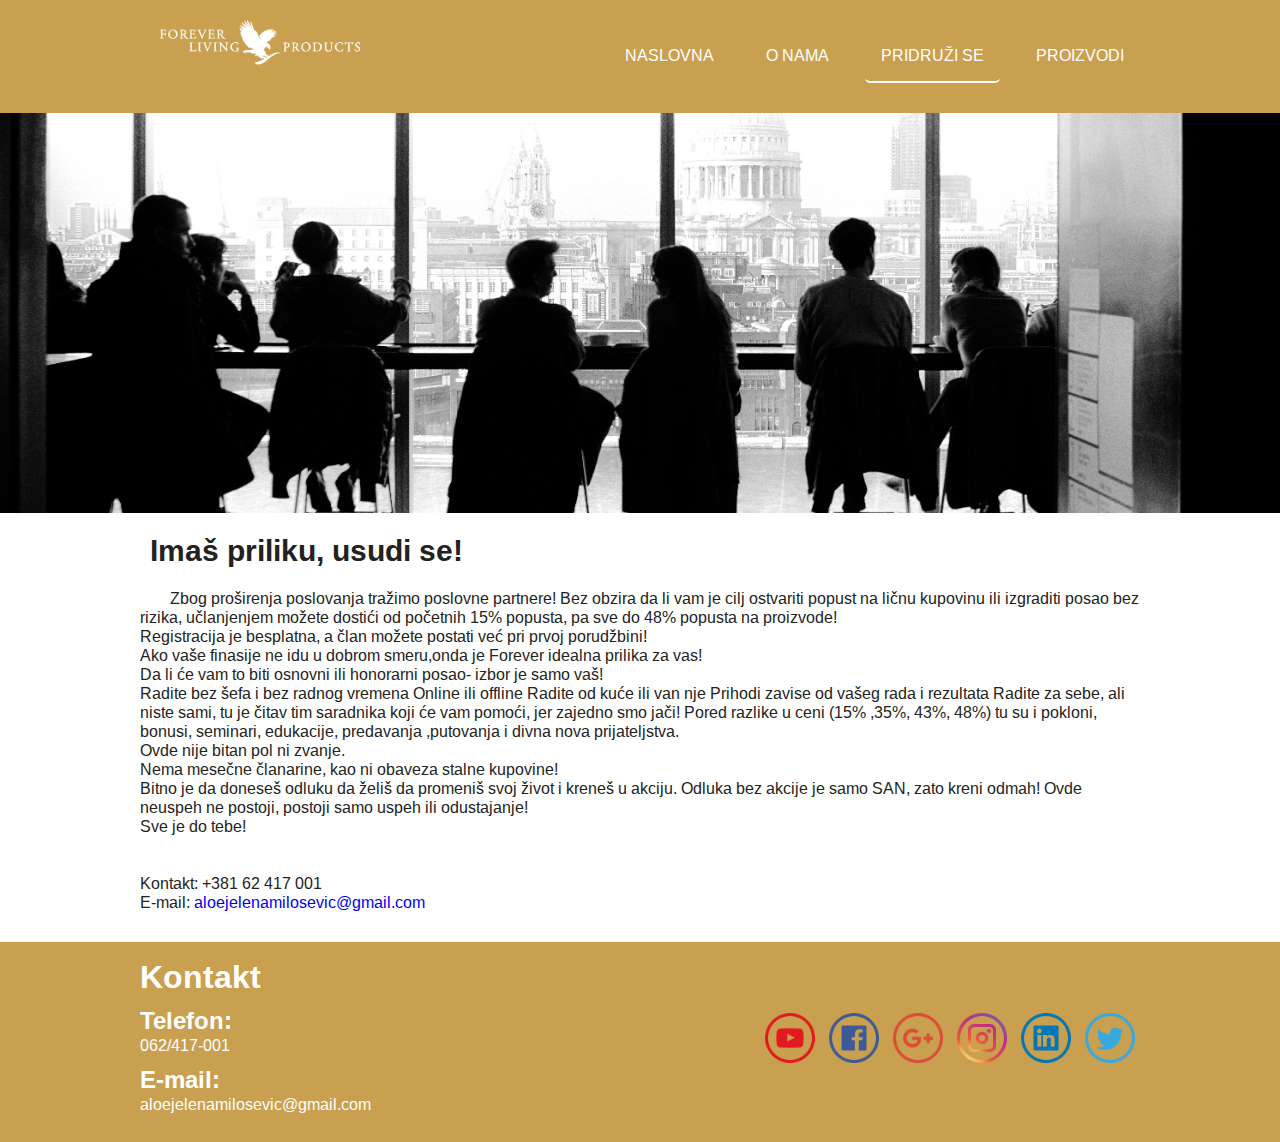
==== join.html @ 719b03af "fix href" ====
<!DOCTYPE html>
<html lang="en">
<head>
  <meta charset="UTF-8">
  <meta name="viewport" content="width=device-width, initial-scale=1.0">
  <meta http-equiv="X-UA-Compatible" content="ie=edge">
  <link rel="stylesheet" href="css/style.css">
  <link href="https://fonts.googleapis.com/css?family=Arimo" rel="stylesheet">
  <script src="http://code.jquery.com/jquery-3.3.1.min.js"
        integrity="sha256-FgpCb/KJQlLNfOu91ta32o/NMZxltwRo8QtmkMRdAu8="
        crossorigin="anonymous"></script>
  <script type="text/javascript" src="js/main.js"></script>
  <link rel="shortcut icon" href="img\icon.png" type="image/png">
  <title>Jelena | FLP</title>
</head>
<body>

  <header>
    <div class="container">
      <a id="logo1" href="index.html"><img src="img/logo.png" alt="logo"></a>
      <a id="logo2"><img src="img/logo.png" alt="logo"></a>
    <nav>
      <ul>
        <li><a href="index.html">Naslovna</a></li>
        <li><a href="onama.html">O nama</a></li>
        <li><span><a href="join.html">Pridruži se</a></span></li>
        <li><a href="proizvodi.html">Proizvodi</a></li>
     </ul>
    </nav>
    </div>
  </header>

    <div class="joinus"></div>

    <div class="container">
      <article class="join">
        <h1>Imaš priliku, usudi se!</h1>
        <p>Zbog proširenja poslovanja tražimo poslovne partnere!

Bez obzira da li vam je cilj ostvariti popust na ličnu kupovinu ili izgraditi posao bez rizika, učlanjenjem možete dostići od  početnih 15% popusta, pa sve do 48% popusta na proizvode!
<br>
Registracija je besplatna, a član možete postati već pri prvoj porudžbini!
<br>
Ako vaše finasije ne idu u dobrom smeru,onda je Forever idealna prilika za vas!
<br>
Da li će vam to biti osnovni ili honorarni posao- izbor je samo vaš!
<br>
    Radite bez šefa i bez radnog vremena
    Online ili offline
    Radite od kuće ili van nje
    Prihodi zavise od vašeg rada i rezultata
    Radite za sebe, ali niste sami, tu je čitav tim saradnika koji će vam pomoći, jer zajedno smo jači!
    Pored razlike u ceni (15% ,35%, 43%, 48%) tu su i pokloni, bonusi, seminari, edukacije, predavanja ,putovanja i divna nova prijateljstva.
<br>
Ovde nije bitan pol ni zvanje.
<br>
Nema mesečne članarine, kao ni obaveza stalne kupovine!
<br>
Bitno je da doneseš odluku da želiš da promeniš svoj život i kreneš u akciju.
Odluka bez akcije je samo SAN, zato kreni odmah!
Ovde neuspeh ne postoji,  postoji samo uspeh ili odustajanje! <br>
Sve je do tebe! <br><br><br>



Kontakt: +381 62 417 001
<br>
E-mail: <a href="mailto:jelenamilosevic@gmail.com">aloejelenamilosevic@gmail.com</a>
</p>
      </article>
    </div>

  <footer>
    <div class="container">
      <div class="forma"><h1>Kontakt</h2>
        <div class="kontakt">
          <h2>Telefon:</h2>
          <p>062/417-001</p>
        </div>
        <div class="kontakt">
          <h2>E-mail:</h2>
          <a href="mailto:jelenamilosevic@gmail.com">aloejelenamilosevic@gmail.com</a>
        </div>
      </div>
      <div class="images">  <!-- 4 ikonice  https://www.iconfinder.com/iconsets/social-media-color-->
        <a href="#"><img src="img/yt.png" alt="yt"></a>
        <a href="#"><img src="img/fb.png" alt="fb"></a>
        <a href="#"><img src="img/g.png" alt="g"></a>
        <a href="#"><img src="img/ig.png" alt="ig"></a>
        <a href="#"><img src="img/in.png" alt="in"></a>
        <a href="#"><img src="img/t.png" alt="t"></a>
      </div>
    </div>
  </footer>

</body>
</html>
---- css/style.css ----
/* --------- GLOBAL -------------- */

* {
  margin: 0;
  padding: 0;
  box-sizing: border-box;
  list-style: none;
  text-decoration: none;
  font-family: Arimo, Arial, "Helvetica Neue", Helvetica, sans-serif;
}

.container{
  width: 1000px;
  max-width: 95%;
  margin: auto;
}

h1  {
  color: #222;
}

article p {
  text-indent: 30px;
  color: #222;
}

article h1 {
  font-size: 30px;
  margin: 20px auto;
  text-indent: 10px;
}

article h2 {
  margin-top: 30px;
  font-size: 30px;
  text-align: center;
}

header {
  background-color: #c9a050;
}

header img {
  width: 200px;
  float: left;
  margin: 20px;
  transition: .5s;
}

#logo2 {
  display: none;
}

header img:hover {
  transform: scale(1.03);
}

header nav {
  float: right;
  margin: 30px 0;
}

header li {
  float: left;
  margin-left: 20px;
  text-transform: uppercase;
}

header:after {
  content: "";
  display: table;
  clear: both;
}

 header li a {
   display: block;
   color: #FFF;
   font-size: 1rem;
   padding: 1rem;
   border-radius: 5px;
   transition: .5s;
}

header li a:hover {
  background-color:#FFF;
  color: #c9a050;
}

footer {
  color: #FFF;
  min-height: 200px;
  width: 100%;
  padding: 1rem;
  background-color: #c9a050;
  text-align: right;
}

footer .images {
  margin: 50px auto;
  float: right;
}

footer p {
  text-indent: 0;
}

footer h1 {
  color: #FFF;
}

footer a {
  color: #FFF;
}

footer img {
  margin: 5px;
  width: 50px;
}

.forma  /* footer */ {
  float: left;
  text-align: left;
}

.kontakt /* footer */ {
  padding-top: 10px;
}

nav span a {
  border-bottom: 2px solid #FFF;
}

/* ---------- NASLOVNA -------------- */

.cover {
  height: 700px;
  background-image: url("../img/aloe.jpg");
  background-position: center;
  background-size: cover;
  width: 100%;
  display: flex;
  justify-content: center;
  align-items: center;
}

.promo {
  display: flex;
  width: 100%;
  height: 500px;
  border-radius: 10px;
  background-color: rgba(214, 214, 214, 0.5);
}

.active {
  align-items: center;
  width: 70%;
  display: flex;
  flex-direction: column;
  padding: 20px;
}

.active p {
  margin-top: 15px;
}

.promo img{
  border-radius: 10px;
}

.right {
  display: flex;
  width: 30%;
  border-left: 2px solid #c9a050;
}

.left,
.right {
  height: 100%;
  display: inline-block;
}

.proizvod {
  border-radius: 10px;
  padding: 0 10px;
  height: 33.3%;
  width: 100%;
}

.proizvod:hover {
 background-color: rgba(201, 160, 81, 0.8);
}

.proizvod img {
  float: right;
  width: 50%;
  margin: 7px auto;
  border-radius: 10px;
}

.proizvod p {
  margin: 20px auto;
  float: left;
  width: 50%;
}


/* ---------- PROIZVODI -------------- */

.menu a {
  transition: .5s;
  color: #303030;
  display: block;
  padding: 10px;
}

.menu a:hover {
  background-color: #c9a050;
  color: #FFF;
  padding-left: 5px;
}

.menu li {
  width: 100%;
  border-bottom: 1px solid #303030;
}

.menu li:last-child {
  border: none;
}

.menu ul {
  width: 200px;
}

.menu {
  display: inline-block;
  width: 195px;
  overflow-x: hidden;
  position: fixed;
  top: 150px;
}

.izbor {
  position: relative;
  left: 200px;
  display: inline-block;
  margin: 50px auto;
  width: 800px;
  min-height: 570px;
}

.ponuda {
  text-align: center;
  padding: 10px;
  border: 1px solid #dedede;
  border-radius: 5px;
  width: 250px;
  height: 380px;
  display: inline-block;
  margin: 6px;
}

.ponuda:hover {
  background-color: #eee;
  transition: .5s;
}

.ponuda img {
  width: 200px;
  margin: 0 14px;
}

.ponuda :nth-child(2) {
  height: 60px;
}

.ponuda p {
  margin: 10px;
}

.ponuda .btn {
  background-color: #FFF;
  text-transform: uppercase;
  border-radius: 5px;
  border: 1px solid #c9a050;
  padding: 10px 15px;
  position: relative;
  top: 12px;
  color: #c9a050;
}

.ponuda .btn:hover {
  transition: .5s;
  background-color: #c9a050;
  color: #FFF;
}


/* ---------- O NAMA -------------- */

.headquater {
  background-image: url("../img/scotsdale.jpg");
  height: 400px;
  background-position: center;
  background-size: cover;
}

.slike {
  width: 510px;
  margin: 25px auto 50px;
}

.slike img {
  margin-left: 20px;
  display: inline-block;
}

.slike img:first-child {
  margin: 0;
}

/* ---------- PRIDRUZI SE -------------- */

.joinus {
  background-image: url("../img/samuel-zeller-4138.jpg");
  height: 400px;
  background-position: center;
  background-size: cover;
}
 .join {
   margin-bottom: 30px;
 }


/* ---------- MEDIA QUERY -------------- */

@media only screen and (max-width: 985px) {

  header nav {
    display: none;
    width: 150px;
    float: none;
    margin: auto;
  }

  #logo1 {
    display: none;
  }

  #logo2 {
    display: block;
    cursor: pointer;
  }

  header li {
    float: none;
    text-align: center;
    margin: auto;
  }

  header ul {
    margin: 15px auto;
  }

  nav span a {
    border: none;
    background-color:#FFF;
    color: #c9a050;
  }

  header li a {
    padding: 10px;
  }

  header img {
    width: 203px;
    margin: 10px auto;
    display: block;
    float: none;
  }

  nav a,
  nav li {
    min-height: 30px;
  }

  /*footer*/

  footer .images {
    margin: auto;
    width: 270px;
    float: none;
  }

  .forma {
    width: 270px;
    float: none;
    margin: auto;
    text-align: center;
  }

  .forma h1 {
    font-size: 20px;
  }

  .forma h2 {
    font-size: 15px;
  }

  .images img {
    width: 30px;
  }

   /*o nama*/

  .slike {
    width: 160px;
    margin: 20px auto;
  }

   .slike img {
     display: block;
     width: 150px;
     margin: 10px auto;
   }

   /*proizvodi*/

   .menu {
     width: 0;
     background-color: rgba(201, 160, 81, 0.8);
     z-index: 1;
     position: fixed;
     top:70px;
     transition: .5s;
  }

  .menu ul {
    width: 100%;
    text-align: center;
  }

  .izbor {
    margin: 10px auto;
    display: block;
    position: static;
    width: 275px;
  }

  .btn1,
  .btn2 {
    cursor: pointer;
    width: 50px;
    height: 50px;
    position: sticky;
    top: 20px;
    left: 0;
    background-color: #000;
    z-index: 2;
   }
}
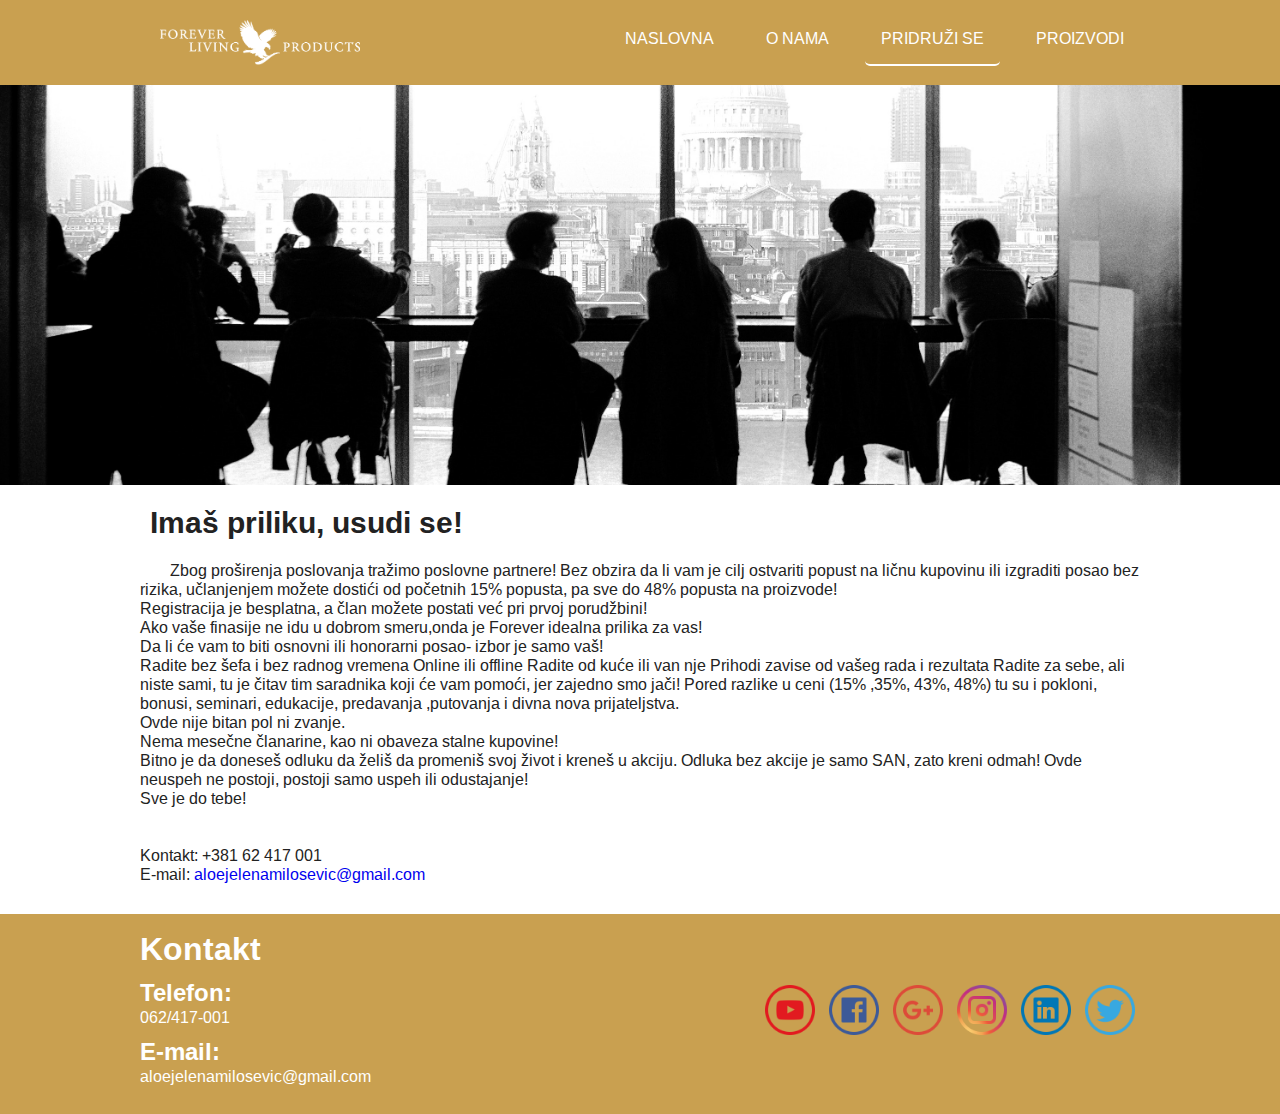
==== commit 8dcb78ae: "arrow rotate" ====
--- a/join.html
+++ b/join.html
@@ -6,7 +6,7 @@
   <meta http-equiv="X-UA-Compatible" content="ie=edge">
   <link rel="stylesheet" href="css/style.css">
   <link href="https://fonts.googleapis.com/css?family=Arimo" rel="stylesheet">
-  <script src="http://code.jquery.com/jquery-3.3.1.min.js"
+  <script src="https://code.jquery.com/jquery-3.3.1.min.js"
         integrity="sha256-FgpCb/KJQlLNfOu91ta32o/NMZxltwRo8QtmkMRdAu8="
         crossorigin="anonymous"></script>
   <script type="text/javascript" src="js/main.js"></script>
@@ -18,7 +18,7 @@
   <header>
     <div class="container">
       <a id="logo1" href="index.html"><img src="img/logo.png" alt="logo"></a>
-      <a id="logo2"><img src="img/logo.png" alt="logo"></a>
+      <a id="logo2"><img src="img/logo.png" alt="logo"><img src="arrow-down@2x.png"></a>
     <nav>
       <ul>
         <li><a href="index.html">Naslovna</a></li>
--- a/css/style.css
+++ b/css/style.css
@@ -47,6 +47,10 @@
   transition: .5s;
 }
 
+header img:nth-child(2) {
+  display: none;
+}
+
 #logo2 {
   display: none;
 }
@@ -57,7 +61,7 @@
 
 header nav {
   float: right;
-  margin: 30px 0;
+  margin: 13px 0;
 }
 
 header li {
@@ -133,7 +137,7 @@
 /* ---------- NASLOVNA -------------- */
 
 .cover {
-  height: 700px;
+  min-height: 700px;
   background-image: url("../img/aloe.jpg");
   background-position: center;
   background-size: cover;
@@ -143,11 +147,22 @@
   align-items: center;
 }
 
+#izdvajamoIzPonude {
+  background-color: rgba(214, 214, 214, 0.5);
+  border-radius: 10px;
+  display: inline-block;
+  border-bottom-left-radius: 0;
+  border-bottom-right-radius: 0;
+  padding: 5px 15px;
+  margin-top: 20px;
+}
+
 .promo {
   display: flex;
   width: 100%;
-  height: 500px;
+  min-height: 500px;
   border-radius: 10px;
+  border-top-left-radius: 0;
   background-color: rgba(214, 214, 214, 0.5);
 }
 
@@ -350,6 +365,7 @@
   #logo2 {
     display: block;
     cursor: pointer;
+    padding: 10px;
   }
 
   header li {
@@ -374,10 +390,22 @@
 
   header img {
     width: 203px;
-    margin: 10px auto;
+    margin: 0 auto;
     display: block;
     float: none;
   }
+
+  header img:nth-child(2) {
+    display: block;
+    width: 50px;
+    padding: 0;
+    height: 30px;
+  }
+
+  .rotate {
+    transform: rotate(180deg);
+  }
+
 
   nav a,
   nav li {
@@ -409,6 +437,31 @@
 
   .images img {
     width: 30px;
+  }
+
+  /*naslovna*/
+  .promo {
+    display: block;
+    margin: 0 auto 20px;
+    padding: 15px;
+  }
+
+  .right {
+    display: none;
+  }
+
+  .active {
+    height: 100%;
+    width: 80%;
+    display: block;
+    margin: 10px auto;
+    padding: 0;
+  }
+
+  .active img {
+    width: 175px;
+    margin: 10px auto;
+    display: block;
   }
 
    /*o nama*/
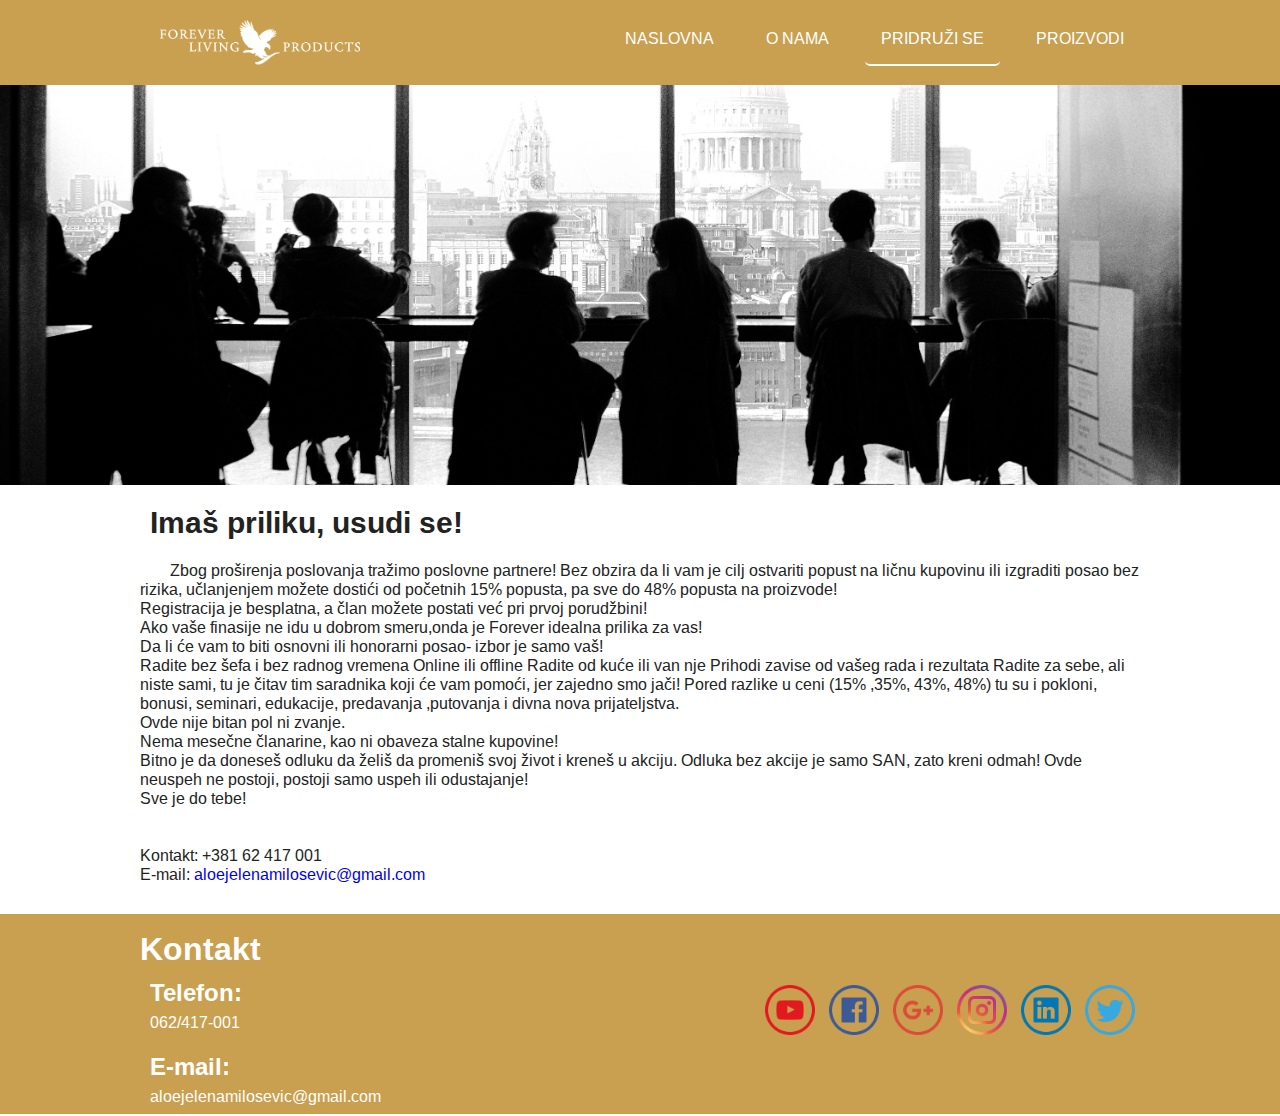
==== commit 4da53488: "dodati linkovi" ====
--- a/join.html
+++ b/join.html
@@ -83,12 +83,12 @@
         </div>
       </div>
       <div class="images">  <!-- 4 ikonice  https://www.iconfinder.com/iconsets/social-media-color-->
-        <a href="#"><img src="img/yt.png" alt="yt"></a>
-        <a href="#"><img src="img/fb.png" alt="fb"></a>
-        <a href="#"><img src="img/g.png" alt="g"></a>
-        <a href="#"><img src="img/ig.png" alt="ig"></a>
-        <a href="#"><img src="img/in.png" alt="in"></a>
-        <a href="#"><img src="img/t.png" alt="t"></a>
+        <a href="https://www.youtube.com/user/FLPUKltd"><img src="img/yt.png" alt="yt"></a>
+        <a href="https://www.facebook.com/aloevera.jelena/"><img src="img/fb.png" alt="fb"></a>
+        <a href="https://plus.google.com/102249540987734097640"><img src="img/g.png" alt="g"></a>
+        <a href="https://www.instagram.com/aloeverajelena/"><img src="img/ig.png" alt="ig"></a>
+        <a href="https://www.linkedin.com/in/jelena-milosevic-a9846215b/"><img src="img/in.png" alt="in"></a>
+        <a href="https://twitter.com/AloeJelena?s=09"><img src="img/t.png" alt="t"></a>
       </div>
     </div>
   </footer>
--- a/css/style.css
+++ b/css/style.css
@@ -127,7 +127,11 @@
 }
 
 .kontakt /* footer */ {
-  padding-top: 10px;
+  padding: 10px;
+}
+
+.kontakt h2 {
+  margin-bottom: 5px;
 }
 
 nav span a {
@@ -160,7 +164,7 @@
 .promo {
   display: flex;
   width: 100%;
-  min-height: 500px;
+  height: 500px;
   border-radius: 10px;
   border-top-left-radius: 0;
   background-color: rgba(214, 214, 214, 0.5);
@@ -183,22 +187,17 @@
 }
 
 .right {
-  display: flex;
+  border-left: 2px solid #c9a050;
   width: 30%;
-  border-left: 2px solid #c9a050;
-}
-
-.left,
-.right {
-  height: 100%;
-  display: inline-block;
-}
+}
+
 
 .proizvod {
   border-radius: 10px;
   padding: 0 10px;
-  height: 33.3%;
+  height: 25%;
   width: 100%;
+  display: flex;
 }
 
 .proizvod:hover {
@@ -207,15 +206,13 @@
 
 .proizvod img {
   float: right;
-  width: 50%;
+  width: 30%;
   margin: 7px auto;
   border-radius: 10px;
 }
 
 .proizvod p {
-  margin: 20px auto;
-  float: left;
-  width: 50%;
+  padding: 10px;
 }
 
 
@@ -255,11 +252,17 @@
   top: 150px;
 }
 
+.naslov {
+  text-align: center;
+  margin-top: 30px;
+  letter-spacing: 5px;
+}
+
 .izbor {
   position: relative;
   left: 200px;
   display: inline-block;
-  margin: 50px auto;
+  margin: 30px auto;
   width: 800px;
   min-height: 570px;
 }
@@ -302,12 +305,43 @@
   position: relative;
   top: 12px;
   color: #c9a050;
+  cursor: pointer;
 }
 
 .ponuda .btn:hover {
   transition: .5s;
   background-color: #c9a050;
   color: #FFF;
+}
+
+.modal {
+  display: none;
+  position: fixed;
+  max-width: 1000px;
+  margin: 30px;
+  background-color: rgba(0, 0, 0, 0.7);
+  color: #d4d4d4;
+  z-index: 2;
+  padding: 30px;
+  border-radius: 5px;
+  bottom: 0;
+  top: 0;
+  overflow-y: scroll;
+}
+
+.modal img {
+  border-radius: 5px;
+  width: 324px;
+  max-width: 80%;
+  display: block;
+  margin: auto;
+}
+
+.modal h1 {
+  color: #d4d4d4;
+  display: block;
+  padding: 10px;
+  text-align: center;
 }
 
 
@@ -347,6 +381,7 @@
  }
 
 
+
 /* ---------- MEDIA QUERY -------------- */
 
 @media only screen and (max-width: 985px) {
@@ -444,6 +479,7 @@
     display: block;
     margin: 0 auto 20px;
     padding: 15px;
+    height: auto;
   }
 
   .right {
@@ -481,11 +517,12 @@
 
    .menu {
      width: 0;
-     background-color: rgba(201, 160, 81, 0.8);
+     background-color: rgba(201, 160, 81, 0.9);
      z-index: 1;
      position: fixed;
-     top:70px;
+     top:96px;
      transition: .5s;
+     left: 0;
   }
 
   .menu ul {
@@ -493,6 +530,31 @@
     text-align: center;
   }
 
+  .menu li {
+    width: 90%;
+    margin: auto;
+  }
+
+  .menu a {
+    color: #FFF;
+  }
+
+  .modal {
+    margin: 10px;
+    top: 0;
+    bottom: 0;
+    z-index: 3;
+    overflow: scroll;
+  }
+
+  .modal img {
+    width: 100px;
+  }
+
+  .modal h1 {
+    font-size: 17px;
+  }
+
   .izbor {
     margin: 10px auto;
     display: block;
@@ -500,15 +562,65 @@
     width: 275px;
   }
 
-  .btn1,
-  .btn2 {
+  .btn1 {
     cursor: pointer;
     width: 50px;
     height: 50px;
+    border-radius: 10px;;
     position: sticky;
-    top: 20px;
+    top: 96px;
     left: 0;
-    background-color: #000;
     z-index: 2;
-   }
-}
+  }
+
+  .pop {
+    width: 100%;
+  }
+
+  .line {
+  	position: absolute;
+  	height: 5px;
+  	width:100%;
+  	background: #c9a050;
+  	border-radius:10px;
+  	transition: all cubic-bezier(0.25, 0.1, 0.28, 1.54) 0.32s;
+  }
+
+  .line01 {
+  	top:19%;
+  }
+
+  .line02 {
+  	top:49%;
+  }
+
+  .line03 {
+  	top:79%;
+  }
+
+  .btn1.hamburger .line01 {
+	transform:rotate(45deg);
+	top:49%;
+  background-color: #FFF;
+
+}
+
+  .btn1.hamburger .line02,
+  .btn1.hamburger .line03 {
+  	transform:rotate(-45deg);
+  	top:49%;
+    background-color: #FFF;
+  }
+}
+
+@media only screen and (max-width: 450px) {
+  #izdvajamoIzPonude {
+    display: block;
+    width: 100%;
+    text-align: center;
+  }
+
+  .promo {
+    border-top-right-radius: 0;
+  }
+}
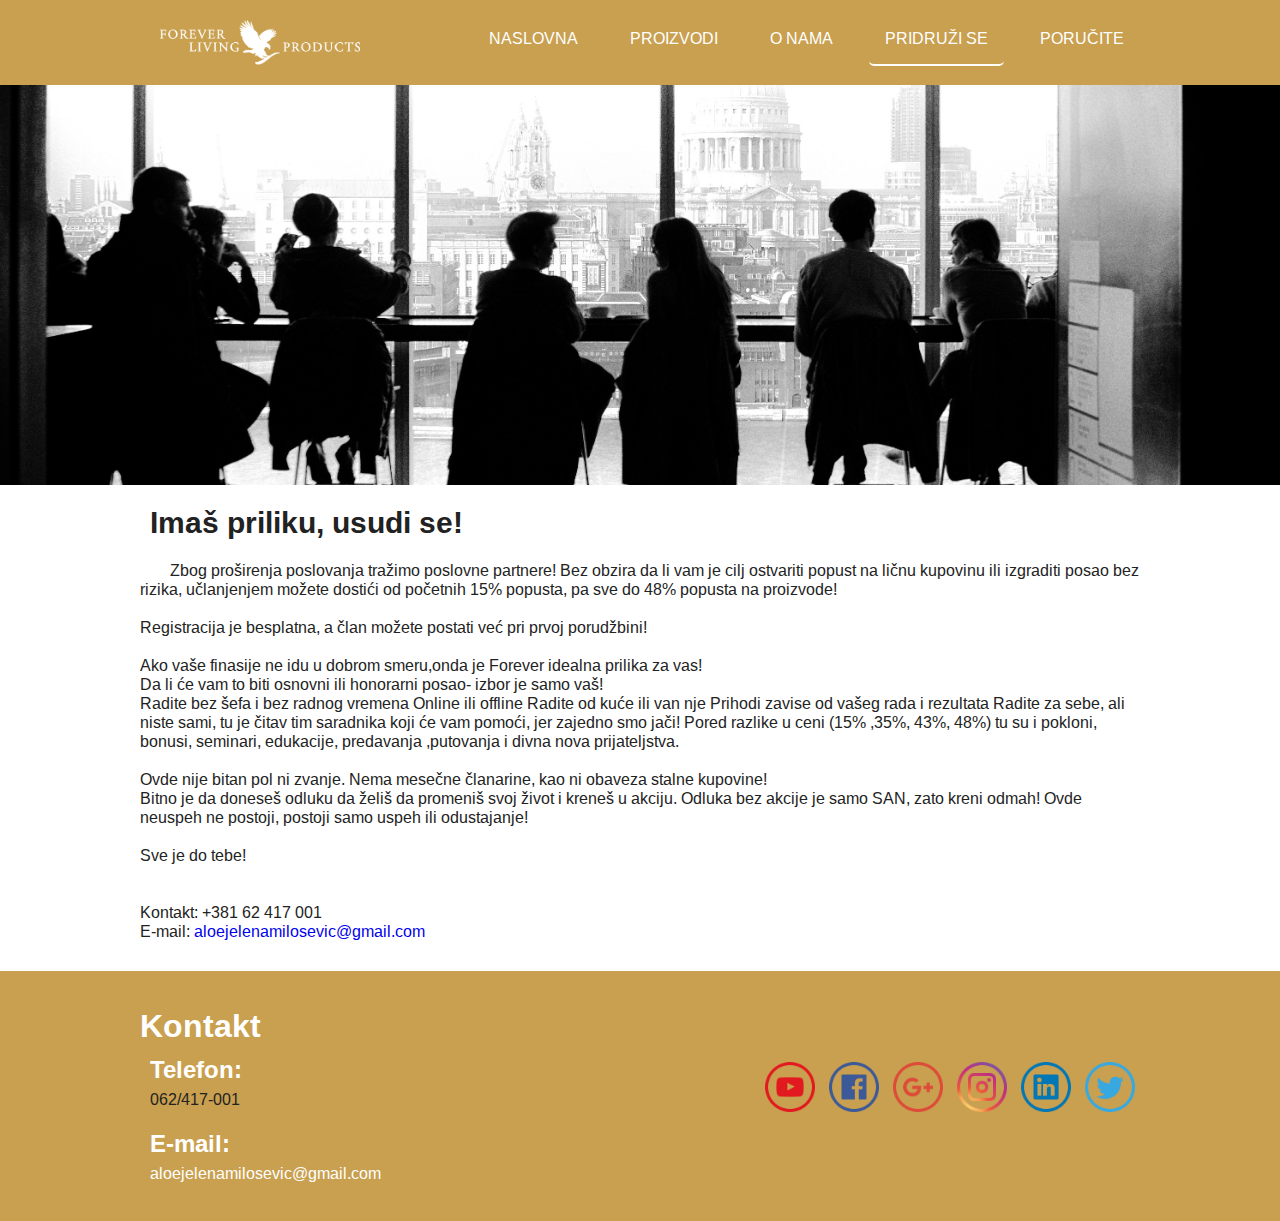
==== commit 54f15101: "jelenini prohtevi" ====
--- a/join.html
+++ b/join.html
@@ -22,14 +22,17 @@
     <nav>
       <ul>
         <li><a href="index.html">Naslovna</a></li>
+        <li><a href="proizvodi.html">Proizvodi</a></li>
         <li><a href="onama.html">O nama</a></li>
         <li><span><a href="join.html">Pridruži se</a></span></li>
-        <li><a href="proizvodi.html">Proizvodi</a></li>
+        <li><a href="#">Poručite</a></li>
      </ul>
     </nav>
     </div>
   </header>
-
+  <div class="porucite">
+    <p>Vaše proizvode možete poručiti na 062/417-001 (Poziv, Viber, SMS) ili putem e-maila <a href="mailto:jelenamilosevic@gmail.com">aloejelenamilosevic@gmail.com</a> </p>
+  </div>
     <div class="joinus"></div>
 
     <div class="container">
@@ -37,36 +40,35 @@
         <h1>Imaš priliku, usudi se!</h1>
         <p>Zbog proširenja poslovanja tražimo poslovne partnere!
 
-Bez obzira da li vam je cilj ostvariti popust na ličnu kupovinu ili izgraditi posao bez rizika, učlanjenjem možete dostići od  početnih 15% popusta, pa sve do 48% popusta na proizvode!
-<br>
-Registracija je besplatna, a član možete postati već pri prvoj porudžbini!
-<br>
-Ako vaše finasije ne idu u dobrom smeru,onda je Forever idealna prilika za vas!
-<br>
-Da li će vam to biti osnovni ili honorarni posao- izbor je samo vaš!
-<br>
-    Radite bez šefa i bez radnog vremena
-    Online ili offline
-    Radite od kuće ili van nje
-    Prihodi zavise od vašeg rada i rezultata
-    Radite za sebe, ali niste sami, tu je čitav tim saradnika koji će vam pomoći, jer zajedno smo jači!
-    Pored razlike u ceni (15% ,35%, 43%, 48%) tu su i pokloni, bonusi, seminari, edukacije, predavanja ,putovanja i divna nova prijateljstva.
-<br>
-Ovde nije bitan pol ni zvanje.
-<br>
-Nema mesečne članarine, kao ni obaveza stalne kupovine!
-<br>
-Bitno je da doneseš odluku da želiš da promeniš svoj život i kreneš u akciju.
-Odluka bez akcije je samo SAN, zato kreni odmah!
-Ovde neuspeh ne postoji,  postoji samo uspeh ili odustajanje! <br>
-Sve je do tebe! <br><br><br>
+      Bez obzira da li vam je cilj ostvariti popust na ličnu kupovinu ili izgraditi posao bez rizika, učlanjenjem možete dostići od  početnih 15% popusta, pa sve do 48% popusta na proizvode!
+      <br> <br>
+      Registracija je besplatna, a član možete postati već pri prvoj porudžbini!
+      <br> <br>
+      Ako vaše finasije ne idu u dobrom smeru,onda je Forever idealna prilika za vas!
+      <br>
+      Da li će vam to biti osnovni ili honorarni posao- izbor je samo vaš!
+      <br>
+          Radite bez šefa i bez radnog vremena
+          Online ili offline
+          Radite od kuće ili van nje
+          Prihodi zavise od vašeg rada i rezultata
+          Radite za sebe, ali niste sami, tu je čitav tim saradnika koji će vam pomoći, jer zajedno smo jači!
+          Pored razlike u ceni (15% ,35%, 43%, 48%) tu su i pokloni, bonusi, seminari, edukacije, predavanja ,putovanja i divna nova prijateljstva.
+      <br> <br>
+      Ovde nije bitan pol ni zvanje.
+      Nema mesečne članarine, kao ni obaveza stalne kupovine!
+      <br>
+      Bitno je da doneseš odluku da želiš da promeniš svoj život i kreneš u akciju.
+      Odluka bez akcije je samo SAN, zato kreni odmah!
+      Ovde neuspeh ne postoji,  postoji samo uspeh ili odustajanje! <br> <br>
+      Sve je do tebe! <br><br><br>
 
 
 
-Kontakt: +381 62 417 001
-<br>
-E-mail: <a href="mailto:jelenamilosevic@gmail.com">aloejelenamilosevic@gmail.com</a>
-</p>
+        Kontakt: +381 62 417 001
+        <br>
+        E-mail: <a href="mailto:jelenamilosevic@gmail.com">aloejelenamilosevic@gmail.com</a>
+        </p>
       </article>
     </div>
 
@@ -83,12 +85,12 @@
         </div>
       </div>
       <div class="images">  <!-- 4 ikonice  https://www.iconfinder.com/iconsets/social-media-color-->
-        <a href="https://www.youtube.com/user/FLPUKltd"><img src="img/yt.png" alt="yt"></a>
-        <a href="https://www.facebook.com/aloevera.jelena/"><img src="img/fb.png" alt="fb"></a>
-        <a href="https://plus.google.com/102249540987734097640"><img src="img/g.png" alt="g"></a>
-        <a href="https://www.instagram.com/aloeverajelena/"><img src="img/ig.png" alt="ig"></a>
-        <a href="https://www.linkedin.com/in/jelena-milosevic-a9846215b/"><img src="img/in.png" alt="in"></a>
-        <a href="https://twitter.com/AloeJelena?s=09"><img src="img/t.png" alt="t"></a>
+        <a href="https://www.youtube.com/user/FLPUKltd" target="_blank"><img src="img/yt.png" alt="yt"></a>
+        <a href="https://www.facebook.com/aloevera.jelena/" target="_blank" ><img src="img/fb.png" alt="fb"></a>
+        <a href="https://plus.google.com/102249540987734097640" target="_blank"><img src="img/g.png" alt="g"></a>
+        <a href="https://www.instagram.com/aloeverajelena/" target="_blank"><img src="img/ig.png" alt="ig"></a>
+        <a href="https://www.linkedin.com/in/jelena-milosevic-a9846215b/" target="_blank"><img src="img/in.png" alt="in"></a>
+        <a href="https://twitter.com/AloeJelena?s=09" target="_blank"><img src="img/t.png" alt="t"></a>
       </div>
     </div>
   </footer>
--- a/css/style.css
+++ b/css/style.css
@@ -15,11 +15,23 @@
   margin: auto;
 }
 
+.porucite {
+  width: 100%;
+  margin: 0 auto;
+  padding: 10px;
+  background-color: #4bb349;
+  text-align: center;
+}
+
+.porucite a {
+  color: #222;
+}
+
 h1  {
   color: #222;
 }
 
-article p {
+p {
   text-indent: 30px;
   color: #222;
 }
@@ -92,7 +104,7 @@
 
 footer {
   color: #FFF;
-  min-height: 200px;
+  min-height: 250px;
   width: 100%;
   padding: 1rem;
   background-color: #c9a050;
@@ -100,7 +112,7 @@
 }
 
 footer .images {
-  margin: 50px auto;
+  margin: 70px auto;
   float: right;
 }
 
@@ -121,9 +133,15 @@
   width: 50px;
 }
 
+footer img:hover {
+  transform: scale(1.1);
+  transition: .5s;
+}
+
 .forma  /* footer */ {
   float: left;
   text-align: left;
+  margin: 20px 0;
 }
 
 .kontakt /* footer */ {
@@ -184,6 +202,7 @@
 
 .promo img{
   border-radius: 10px;
+  min-height: 1px;
 }
 
 .right {
@@ -194,10 +213,14 @@
 
 .proizvod {
   border-radius: 10px;
+  border-top-left-radius: 0;
+  border-bottom-left-radius: 0;
   padding: 0 10px;
   height: 25%;
   width: 100%;
   display: flex;
+  text-align: center;
+  align-items: center;
 }
 
 .proizvod:hover {
@@ -206,7 +229,7 @@
 
 .proizvod img {
   float: right;
-  width: 30%;
+  width: 100px;
   margin: 7px auto;
   border-radius: 10px;
 }
@@ -314,14 +337,24 @@
   color: #FFF;
 }
 
+.black {
+  display: none;
+  z-index: 2;
+  background-color: rgba(0, 0, 0, 0.8);
+  height: 100vh;
+  width: 100vw;
+  position: fixed;
+  top: 0;
+  left: 0;
+}
+
 .modal {
   display: none;
   position: fixed;
   max-width: 1000px;
   margin: 30px;
-  background-color: rgba(0, 0, 0, 0.7);
-  color: #d4d4d4;
-  z-index: 2;
+  background-color: #FFF;
+  z-index: 3;
   padding: 30px;
   border-radius: 5px;
   bottom: 0;
@@ -338,7 +371,6 @@
 }
 
 .modal h1 {
-  color: #d4d4d4;
   display: block;
   padding: 10px;
   text-align: center;
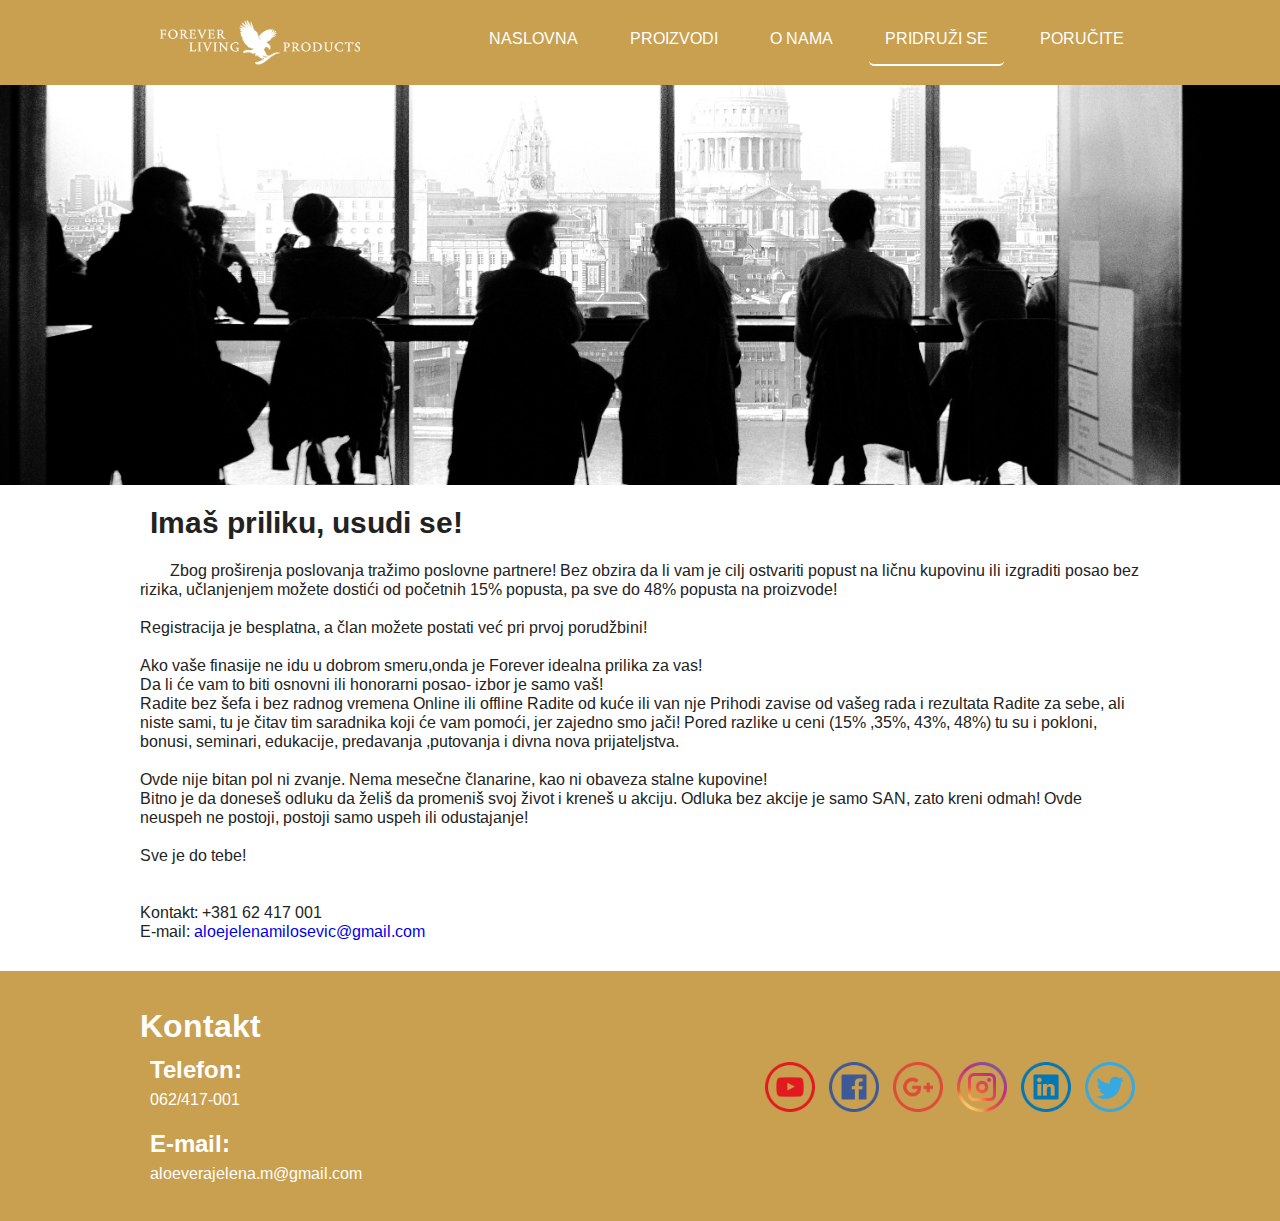
==== commit 6c2f8bec: "footer" ====
--- a/join.html
+++ b/join.html
@@ -72,28 +72,29 @@
       </article>
     </div>
 
-  <footer>
-    <div class="container">
-      <div class="forma"><h1>Kontakt</h2>
-        <div class="kontakt">
-          <h2>Telefon:</h2>
-          <p>062/417-001</p>
+    <footer>
+      <div class="container">
+        <div class="forma">
+          <h1>Kontakt</h2>
+          <div class="kontakt">
+            <h2>Telefon:</h2>
+            <p>062/417-001</p>
+          </div>
+          <div class="kontakt">
+            <h2>E-mail:</h2>
+            <a href="mailto:aloeverajelena.m@gmail.com">aloeverajelena.m@gmail.com</a>
+          </div>
         </div>
-        <div class="kontakt">
-          <h2>E-mail:</h2>
-          <a href="mailto:jelenamilosevic@gmail.com">aloejelenamilosevic@gmail.com</a>
+        <div class="images">  <!-- 4 ikonice  https://www.iconfinder.com/iconsets/social-media-color-->
+          <a href="https://www.youtube.com/user/FLPUKltd" target="_blank"><img src="img/yt.png" alt="yt"></a>
+          <a href="https://www.facebook.com/aloevera.jelena/" target="_blank" ><img src="img/fb.png" alt="fb"></a>
+          <a href="https://plus.google.com/102249540987734097640" target="_blank"><img src="img/g.png" alt="g"></a>
+          <a href="https://www.instagram.com/aloeverajelena/" target="_blank"><img src="img/ig.png" alt="ig"></a>
+          <a href="https://www.linkedin.com/in/jelena-milosevic-a9846215b/" target="_blank"><img src="img/in.png" alt="in"></a>
+          <a href="https://twitter.com/AloeJelena?s=09" target="_blank"><img src="img/t.png" alt="t"></a>
         </div>
       </div>
-      <div class="images">  <!-- 4 ikonice  https://www.iconfinder.com/iconsets/social-media-color-->
-        <a href="https://www.youtube.com/user/FLPUKltd" target="_blank"><img src="img/yt.png" alt="yt"></a>
-        <a href="https://www.facebook.com/aloevera.jelena/" target="_blank" ><img src="img/fb.png" alt="fb"></a>
-        <a href="https://plus.google.com/102249540987734097640" target="_blank"><img src="img/g.png" alt="g"></a>
-        <a href="https://www.instagram.com/aloeverajelena/" target="_blank"><img src="img/ig.png" alt="ig"></a>
-        <a href="https://www.linkedin.com/in/jelena-milosevic-a9846215b/" target="_blank"><img src="img/in.png" alt="in"></a>
-        <a href="https://twitter.com/AloeJelena?s=09" target="_blank"><img src="img/t.png" alt="t"></a>
-      </div>
-    </div>
-  </footer>
+    </footer>
 
 </body>
 </html>
--- a/css/style.css
+++ b/css/style.css
@@ -23,15 +23,17 @@
   text-align: center;
 }
 
-.porucite a {
+.porucite a,
+.porucite p {
   color: #222;
 }
+
 
 h1  {
   color: #222;
 }
 
-p {
+article p {
   text-indent: 30px;
   color: #222;
 }
